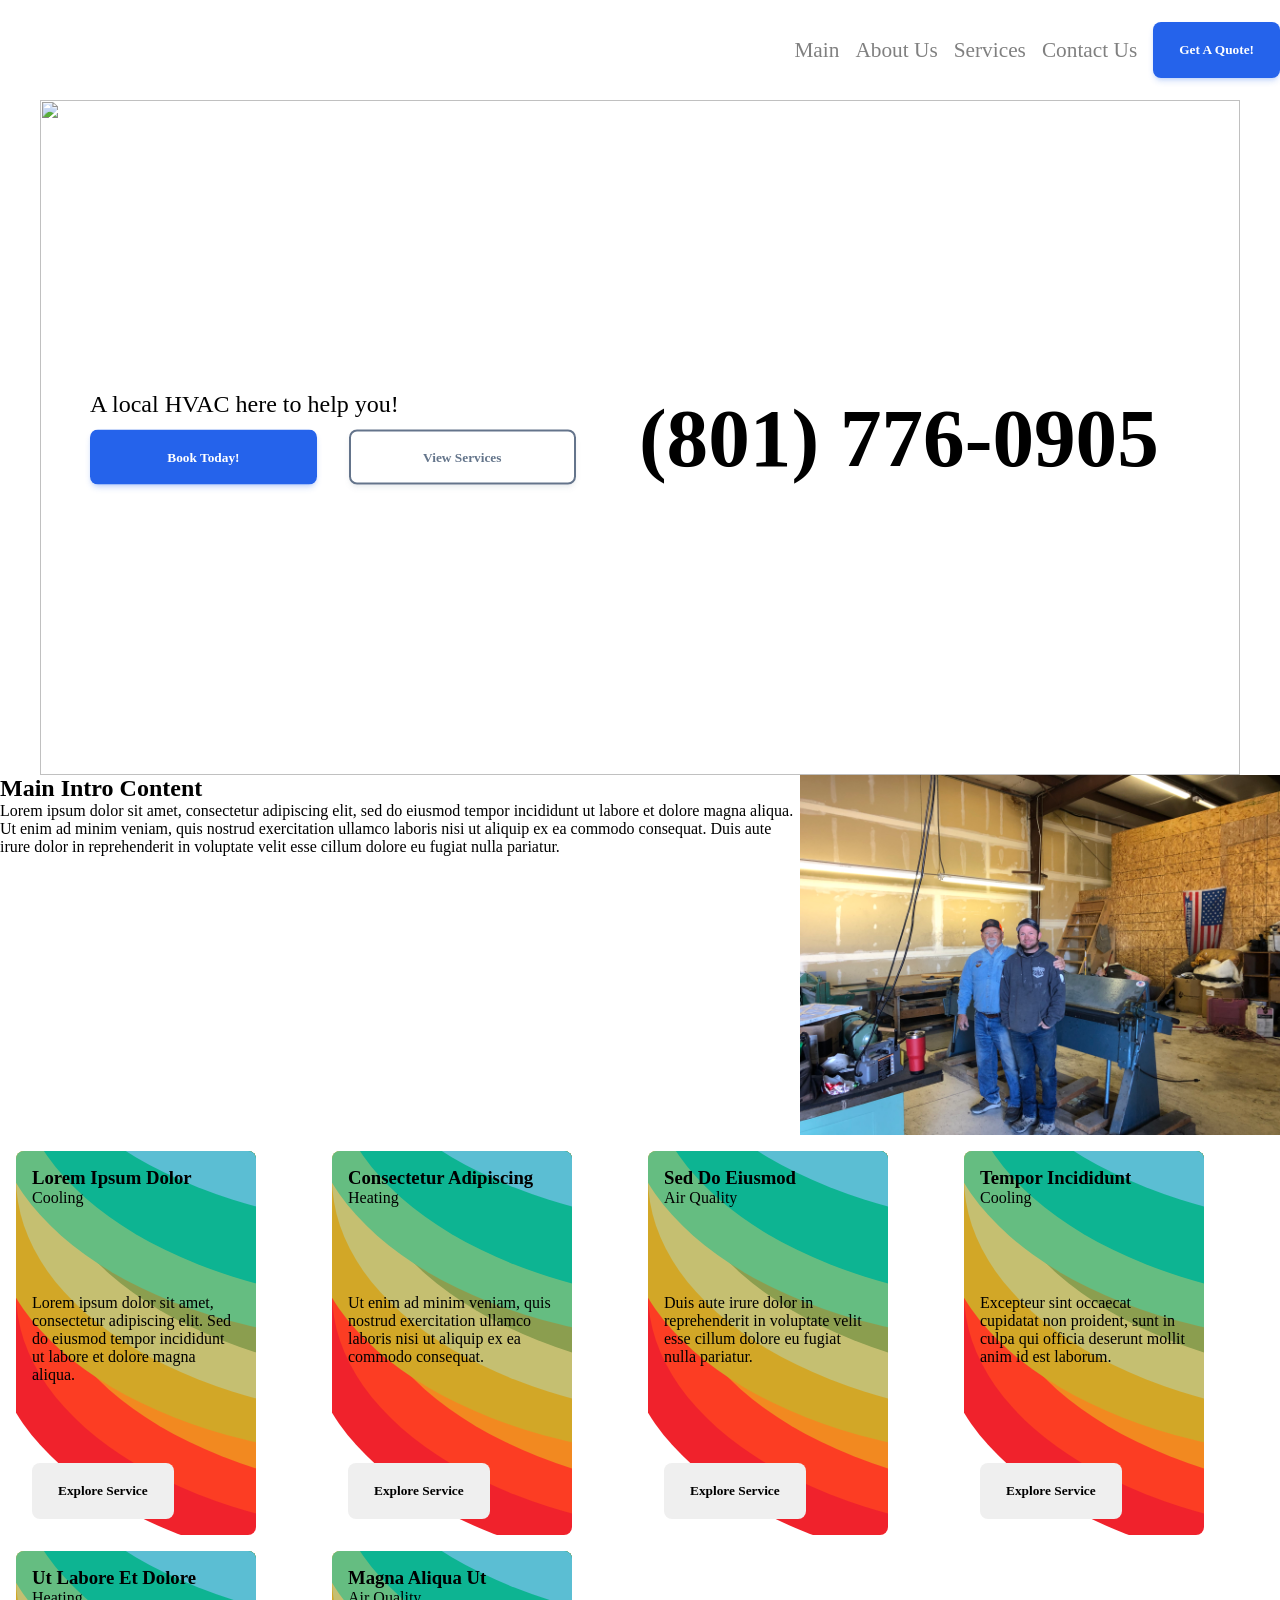
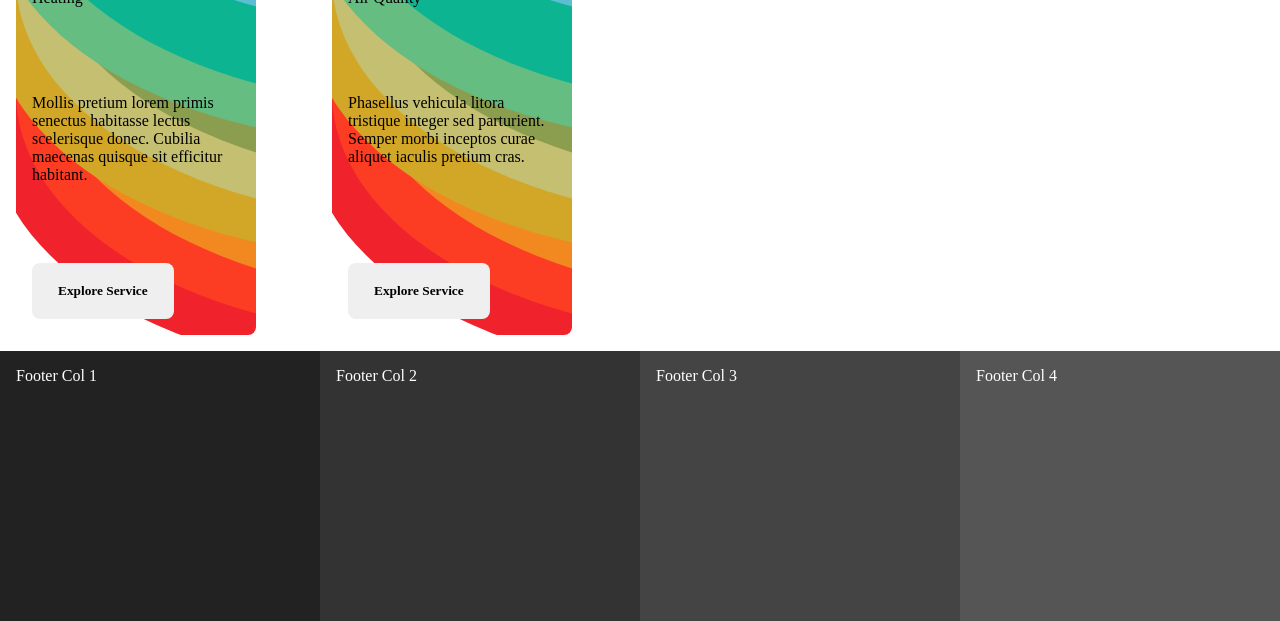
==== index.html @ 5fa92f4c "Change button class to use id for header button" ====
<!DOCTYPE html>
<html lang="en">
<head>
  <meta charset="UTF-8">
  <meta name="viewport" content="width=device-width, initial-scale=1.0">
  <title>Hero Layout Concept</title>
  <link rel="stylesheet" href="./styles/main.css">
  <script src="./scripts/service-card.js" defer></script>
</head>
<body>
  <heading>
    <div class="heading-logo-wrapper">
      <img>
    </div>
    <div class="heading-content-wrapper">
      <nav id="header-nav">
        <a href="./index.html" class="sd-hover">Main</a>
        <a class="cl-hover">About Us</a>
        <a href="./pages/services.html" class="vm-hover">Services</a>
        <a class="ssr-hover">Contact Us</a>
      </nav>
      <button id="header-btn" class="btn-primary">Get A Quote!</button>
    </div>
  </heading>

  <section id="hero">
    <div id="hero-container">
      <img id="hero-image" src="">
      <div id="hero-content">
        <div class="hero-number">(801) 776-0905</div>
        <div class="hero-desc">A local HVAC here to help you!</div>
        <button class="btn-primary btn-pri" onclick="window.location.href='./pages/service.html'">Book Today!</button>
        <button class="btn-secondary btn-sec" onclick="window.location.href='./pages/service.html'">View Services</button>
      </div>
    </div>
  </section>

  <section id="introduction">
    <div>
      <h2> Main Intro Content</h2>
      <p>
        Lorem ipsum dolor sit amet, consectetur adipiscing elit, sed do eiusmod tempor incididunt ut labore et dolore magna aliqua. Ut enim ad minim veniam, quis nostrud exercitation ullamco laboris nisi ut aliquip ex ea commodo consequat. Duis aute irure dolor in reprehenderit in voluptate velit esse cillum dolore eu fugiat nulla pariatur.
      </p>
    </div>
    <div>
      <img src="./assets/arrant_shop.jpeg">
    </div>
  </section>

  <section >
    <div id="services-track" class="limit">
      <!-- generated dynamically via javascript-->
    </div>
  </section>

  <!-- ------ FOOTER SECTION ------ -->
  <footer>
    <div style="background-color: #222; color: #fff; padding: var(--padding-m);">Footer Col 1</div>
    <div style="background-color: #333; color: #fff; padding: var(--padding-m);">Footer Col 2</div>
    <div style="background-color: #444; color: #fff; padding: var(--padding-m);">Footer Col 3</div>
    <div style="background-color: #555; color: #fff; padding: var(--padding-m);">Footer Col 4</div>
  </footer>

</body>
</html>
---- styles/main.css ----
/* ------ RESET FUNCTIONs ------*/
/* BOX SIZING */
*, *::before, *::after {
  /* Sets all elements to have the max box size of their border box*/
  box-sizing: border-box;
}

/* MARGIN AND PADDING*/
* {
  /* Sets all elements margins to zero*/
  margin: 0;
  /* Sets all elements paddings to zero*/
  padding: 0;
}

/* ------ ROOT STYLES ------ */
/*GLOBAL VARIABLES*/
:root {
  /* Arrant gradient colors*/
  --sky-dive: #5bbed3;
  --glacial-turquoise-shimmer: #58bcbe;
  --mint-leaf: #0db492;
  --clover-mist: #65bd81;
  --bamboo-grass-green: #8b9e4f;
  --linden-green: #c5bf71;
  --brassy: #d2a727;
  --vibrant-marigold: #f28920;
  --strawberry-spinach-red: #fc3d23;
  --microprose-red: #f0222c;

  /* Standardized padding values*/
  --padding-s: 0.5rem;
  --padding-m: 1rem;
  --padding-l: 1.5rem;
  
  /* Standardized font sizes*/
  --font-text: clamp(1rem, 0.95rem + 0.25vw, 1.063rem);
  --font-md: clamp(1.25rem, 1.18rem + 0.36vw, 1.333rem);
  --font-lg: clamp(1.563rem, 1.45rem + 0.54vw, 2.369rem);
  --font-xl: clamp(1.953rem, 1.78rem + 0.86vw, 2.369rem);
  --font-xxl: clamp(2.441rem, 2.19rem + 1.25vw, 3.157rem);

  /* Standardized line height values*/
  --lh-body: 1.6;
  --lh-heading: 1.2;
}


.sd-bg { background-color: var(--sky-dive); }
.gts-bg { background-color: var(--glacial-turqouise-shimmer); }
.ml-bg { background-color: var(--mint-leaf); }
.cm-bg { background-color: var(--clover-mist); }
.bgg-bg { background-color: var(--bamboo-grass-green); }
.lg-bg { background-color: var(--linden-green); }
.b-bg { background-color: var(--brassy); }
.vm-bg { background-color: var(--vibrant-marigold); }
.ssr-bg { background-color: var(--strawberry-spinach-red); }
.mr-bg { background-color: var(--microprose-red); }

/* ------ STRUCTURAL LAYOUT ------ */
heading {
  position: sticky;
  top: 0;
  height: clamp(60px, 12vh, 100px);
  
  display: grid;
  grid-template-columns: auto 1fr auto;

  background-color: white;
  z-index: 1000;
}

heading > *:first-child {
  height: 100%;
  aspect-ratio: 1 / 1; 
}

heading > *:nth-child(2) {
  grid-column: 3;
}

.heading-content-wrapper {
  position: relative;
  height: auto;
  width: auto;
  
  display: flex;
  flex-direction: row;
  justify-content: center;
  align-items: center;
}

#header-nav {
  position: relative;
  padding: var(--padding-m);
  width: auto;
  
  display: flex;
  flex-direction: row;  
  justify-content: space-evenly;
  gap: 16px;
}

#header-nav a {
  text-decoration: none;
  color: grey;
  font-size: var(--font-md);
  cursor: pointer;
}

#header-nav a:hover {
  text-decoration: underline;
}

.sd-hover:hover { color: var(--sky-dive) !important; }
.cl-hover:hover { color: var(--clover-mist) !important; }
.vm-hover:hover { color: var(--vibrant-marigold) !important; }
.ssr-hover:hover { color: var(--strawberry-spinach-red) !important; }

footer {
  position: relative;
  height: 30svh;

  display: grid;
  grid-template-columns: repeat(4, 1fr);
  z-index: 999;
}

#hero {
  position: relative;
  display: grid;
  grid-template-columns: 1fr;
  max-height: 80svh;
  overflow: hidden;
}

#hero-container {
  width: 100%;
  max-width: 1200px;
  margin: 0 auto;
  aspect-ratio: 4 / 3;

  display: flex;
  justify-content: center;
  align-items: center;
}

@media (min-width: 768px) {
  #hero-container {
    aspect-ratio: 16 / 9;
  }
}

#hero-image {
  width: 100%;
  height: 100%;
  object-fit: cover;
  display: block
}


#hero-content {
  position: absolute;
  top: 50%;
  left: 50%;
  transform: translate(-50%, -50%);

  display: grid;
  grid-template-columns: 1fr 1fr;
  grid-template-areas: 
    "number      number"
    "description description"
    "button1     button2";
  gap: 16px;
  width: 90%;
}

@media (min-width: 768px) {
  #hero-content {
    grid-template-columns: repeat(4, 1fr);
    grid-template-areas:
      "description description number number"
      "button1     button2     number number";
    column-gap: 32px;
    row-gap: 12px;
    align-items: center;
    width: 95%;
    max-width: 1100px;
  }
}

.hero-number { 
  grid-area: number; 
  font-weight: 800;
  line-height: 0.9;
  text-align: center;
  font-size: clamp(2rem, 6.5vw, 6rem);
  white-space: nowrap;
}

@media (min-width: 768) {
  .hero-number {
    text-align: right;
  }
}

.hero-desc { 
  grid-area: description; 
  font-size: clamp(1.1rem, 2vw, 1.5rem);
}

.btn-pri { grid-area: button1; }
.btn-sec { grid-area: button2; }

#introduction {
  display: grid;
  grid-template-columns: minmax(600px, 5fr) minmax(200px, 3fr);
}

@media ( max-width: 768px) {
  #introduction {
    display: grid;
  }
}

#services-track {
  display: grid;
  grid-template-columns: repeat(auto-fit, minmax(280px, 1fr));
  gap: 16px;

  padding: var(--padding-m);
}

.service-card {
  position: relative;
  height: clamp(360px, 30vw, 480px);
  max-width: 240px;

  display: grid;
  grid-template-rows: 3fr 4fr 1fr;

  border-radius: 0.5rem;
  padding: var(--padding-m);
  overflow: hidden;
  box-shadow: 0 wp

}

.service-card:hover {
  transform: translateY(-4px);
  box-shadow: 0 10px 15px -3px rgba(0, 0, 0, 0.1);
}

.service-img {
  width: 100%;
  height: 100%;
  object-fit: cover;
}

.service-body {
  padding: 1.5rem;
  display: flex;
  flex-direction: column;
  flex-grow: 1;
}

.service-header, .service-content, .service-btn-wrapper {
  z-index: 10;
}

/* ------ ELEMENT STYLES ------ */
img {
  max-width: 100%;
  height: auto;
  display: block;
}

button {
  display: inline-flex;
  align-items: center;
  justify-content: center;
  padding: 1rem 1.5rem;
  font-family: inherit;
  font-size: va(--font-text);
  font-weight: 600;
  line-height: 1.5;
  text-decoration: none;
  border-radius: 0.5rem;
  cursor: pointer;
  transition: all 0.2s ease-in-out;
  border: 2px solid transparent;
  outline: none;
  white-space: nowrap;
}

.btn:focus-visible {
  box-shadow: 0 0 0 3px rgba(37, 99, 235, 0.4);
}

.btn:disabled {
  opacity: 0.6;
  cursor: not-allowed;
}

.btn-primary {
  background-color: #2563eb;
  color: #ffffff;
  box-shadow: 0 4px 6px -1px rgba(37, 99, 235, 0.2), 
              0 2px 4px -2px rgba(37, 99, 235, 0.2);
  transition: transform 0.2s ease, box-shadow 0.2s ease, background-color 0.2s ease;
}

.btn-primary:hover {
  background-color: #1d4ed8;
  transform: translate(-5px, -5px);
  box-shadow: 0 10px 15px -3px rgba(37, 99, 235, 0.3), 
              0 4px 6px -4px rgba(37, 99, 235, 0.3);
}

.btn-primary:active {
  background-color: #1e40af;
  transform: translate(5px, 5px);
  box-shadow: 0 2px 4px -1px rgba(37, 99, 235, 0.2);
}

.btn-secondary {
  background-color: transparent;
  border-color: #64748b;
  color: #64758b;
  box-shadow: 0 4px 6px -1px rgba(100, 116, 139, 0.1), 
              0 2px 4px -2px rgba(100, 116, 139, 0.1);
}

.btn-secondary:hover {
  background-color: #f1f5f9;
  color: #475569;
  border-color: #475569;
  tranform: translate(-5px, -5px);
  box-shadow: 0 10px 15px -3px rgba(100, 116, 139, 0.15), 
              0 4px 6px -4px rgba(100, 116, 139, 0.15);
}

.btn-secondary:active {
  background-color: #e2e8f0;
  transform: translate(5px, 5px);
  box-shadow: 0 2px 4px -1px rgba(100, 116, 139, 0.1);
}

.hero-number {
  width: 14ch;
}


/* ------ FONT STYLES ------ */
.text-no-wrap { white-space: nowrap; }

.font-xxl {
  font-size: var(--font-xxl);
  color: var(--microprose-red);
}

.bold {
  font-weight: 700;
}

/* ----- CARD BACKGROUND ------ */
.stream-container {
  position: absolute;
  top: 0;
  left: 0;
  height: 100%;
  width: 100%;
  z-index: 1;
  pointer-events: none;
  overflow: hidden;
}

.stream {
  position: absolute;
  height: 150%;
  aspect-ratio: 1 / 1;
  border-radius: 38% 62% 29% 71% / 58% 33% 67% 42%;
}

.animation-set-1 { animation: wave-flow 12s infinite linear; }
.animation-set-2 { animation: wave-flow 14s infinite linear; }
.animation-set-3 { animation: wave-flow 16s infinite linear; }

.offset-0 { left: -10%; top: -40%; }
.offset-1 { left: 0%; top: -50%; }
.offset-2 { left: 10%; top: -60%; }
.offset-3 { left: -10%; top: -70%; }
.offset-4 { left: 0%; top: -80%; }
.offset-5 { left: 10%; top: -90%; }
.offset-6 { left: -10%; top: -100%; }
.offset-7 { left: 0%; top: -110%; }
.offset-8 { left: 10%; top: -120%; }
.offset-9 { left: 0%; top: -130%; }

@keyframes wave-flow {
  0% {
    transform: translateX(0) rotate(0deg);
  }
  50% {
    /* Push the wave horizontally while it is rotating to warp the gradient path */
    transform: translateX(-25%) rotate(180deg);
  }
  100% {
    transform: translateX(0%) rotate(360deg);
  }
}
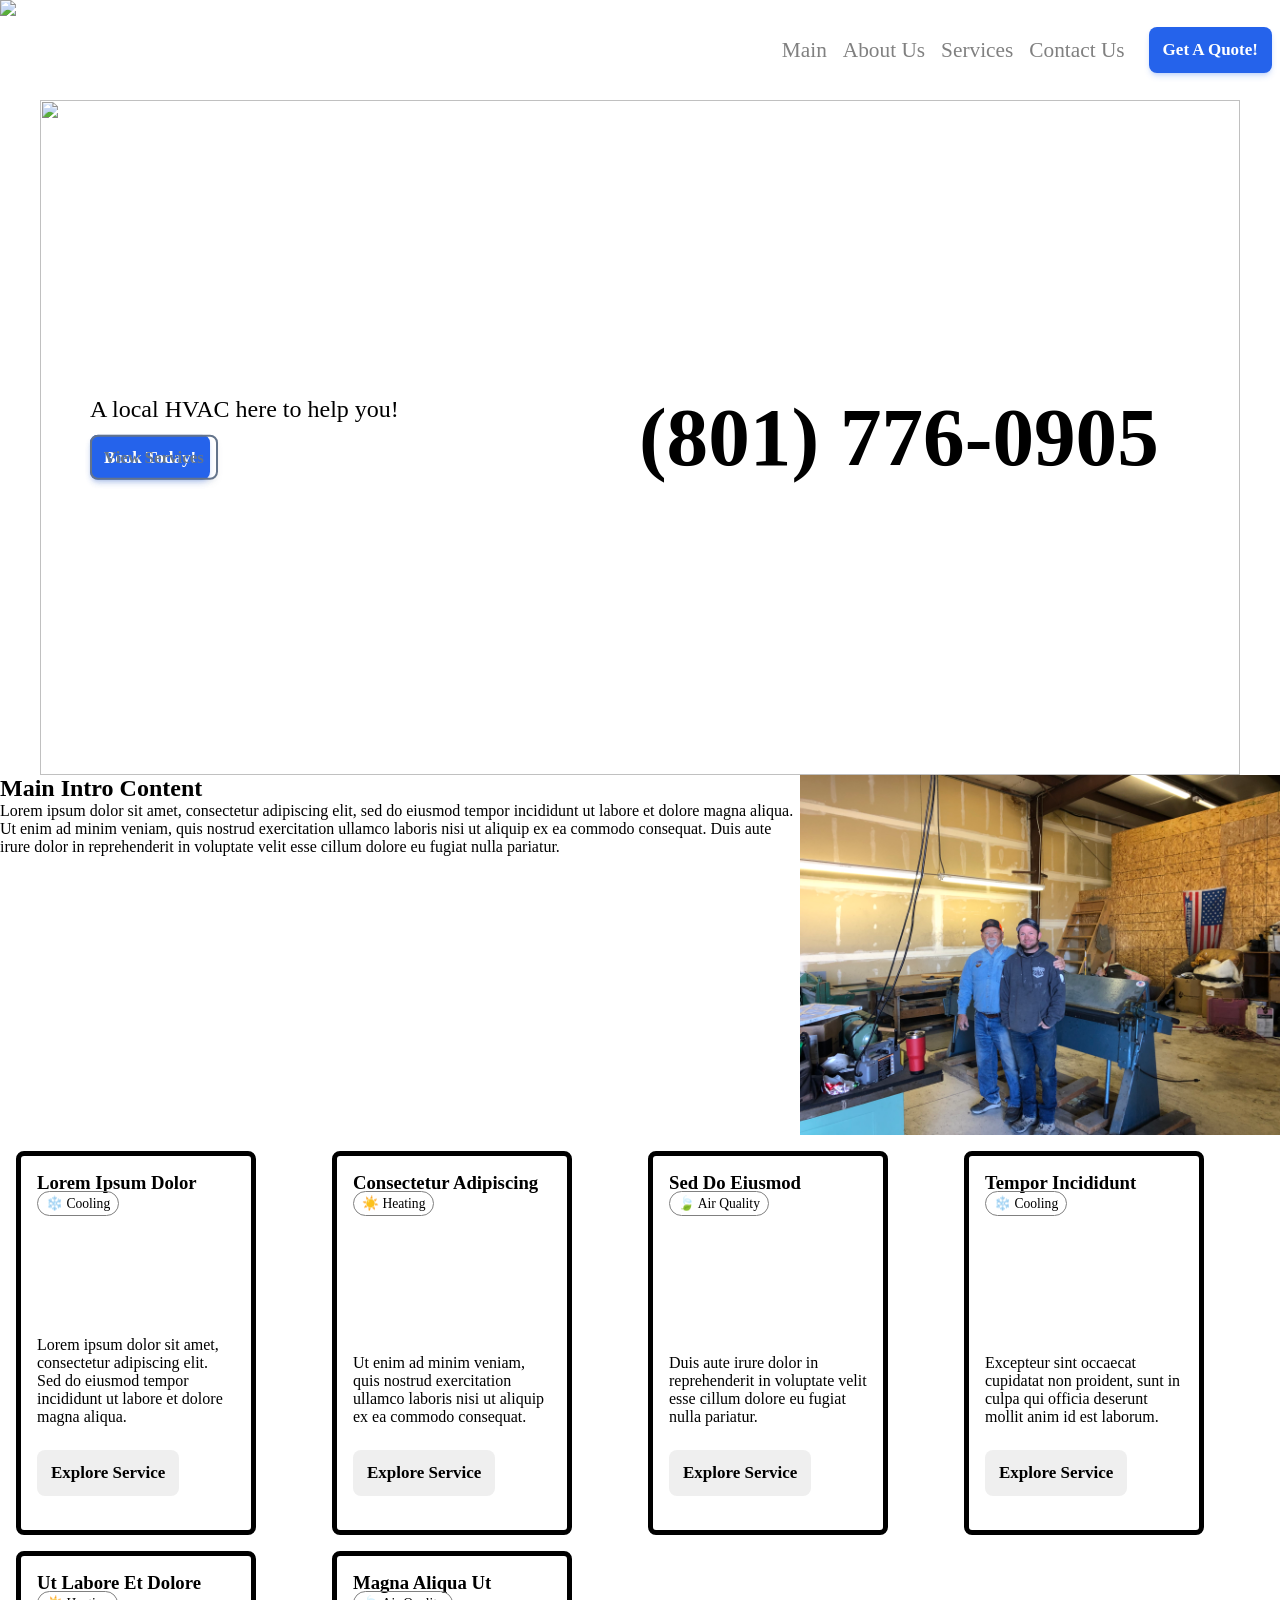
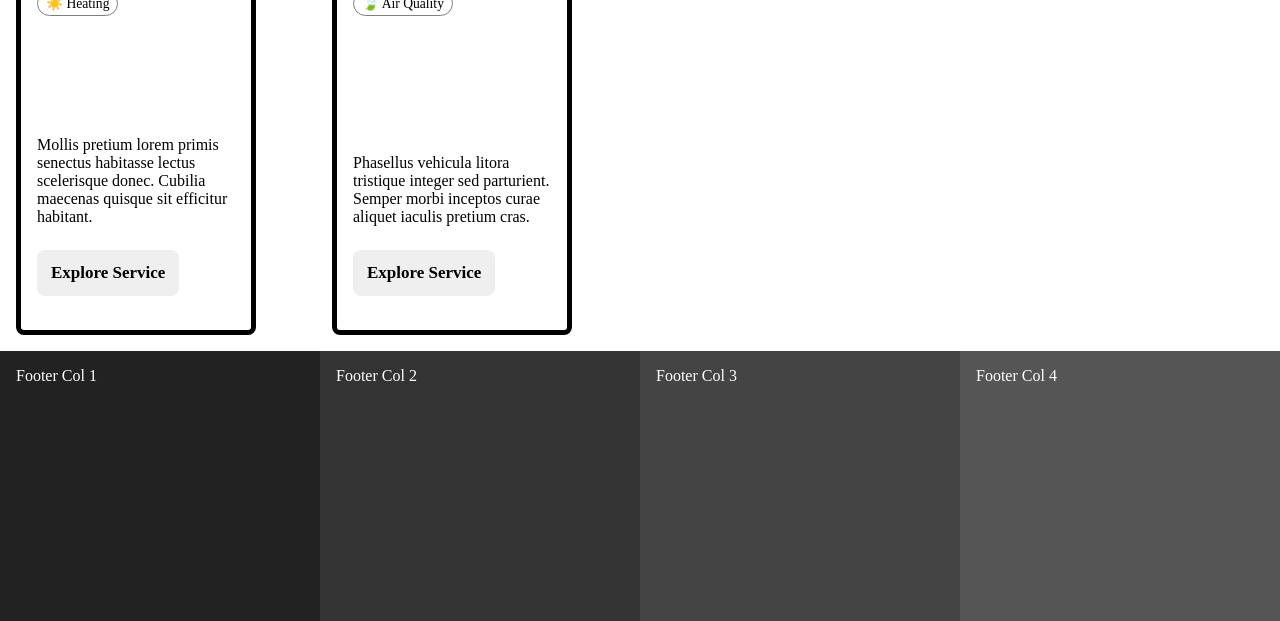
==== commit 5e0f0bf4: "Add source to heading logo image in index.html" ====
--- a/index.html
+++ b/index.html
@@ -10,7 +10,7 @@
 <body>
   <heading>
     <div class="heading-logo-wrapper">
-      <img>
+      <img src="./assets/arrant-logo.jfif">
     </div>
     <div class="heading-content-wrapper">
       <nav id="header-nav">
--- a/styles/main.css
+++ b/styles/main.css
@@ -166,11 +166,11 @@
   transform: translate(-50%, -50%);
 
   display: grid;
-  grid-template-columns: 1fr 1fr;
+  grid-template-columns: 1fr;
   grid-template-areas: 
-    "number      number"
-    "description description"
-    "button1     button2";
+    "number"
+    "description"
+    "button";
   gap: 16px;
   width: 90%;
 }
@@ -180,7 +180,7 @@
     grid-template-columns: repeat(4, 1fr);
     grid-template-areas:
       "description description number number"
-      "button1     button2     number number";
+      "button     button     number number";
     column-gap: 32px;
     row-gap: 12px;
     align-items: center;
@@ -209,8 +209,8 @@
   font-size: clamp(1.1rem, 2vw, 1.5rem);
 }
 
-.btn-pri { grid-area: button1; }
-.btn-sec { grid-area: button2; }
+.btn-pri { grid-area: button; }
+.btn-sec { grid-area: button; }
 
 #introduction {
   display: grid;
@@ -237,13 +237,12 @@
   max-width: 240px;
 
   display: grid;
-  grid-template-rows: 3fr 4fr 1fr;
-
+  grid-template-rows: 1fr auto 64px;
+
+  border: 5px solid black;
   border-radius: 0.5rem;
   padding: var(--padding-m);
   overflow: hidden;
-  box-shadow: 0 wp
-
 }
 
 .service-card:hover {
@@ -251,17 +250,16 @@
   box-shadow: 0 10px 15px -3px rgba(0, 0, 0, 0.1);
 }
 
-.service-img {
-  width: 100%;
-  height: 100%;
-  object-fit: cover;
-}
-
-.service-body {
-  padding: 1.5rem;
-  display: flex;
-  flex-direction: column;
-  flex-grow: 1;
+.service-category {
+  border: 1px solid gray;
+  border-radius: 1rem;
+  padding: calc(var(--padding-s) / 2) var(--padding-s);
+  display: inline;
+  font-size: calc(var(--font-text) * 0.8);
+}
+
+.service-content {
+  padding: var(--padding-l) 0;
 }
 
 .service-header, .service-content, .service-btn-wrapper {
@@ -279,9 +277,9 @@
   display: inline-flex;
   align-items: center;
   justify-content: center;
-  padding: 1rem 1.5rem;
+  padding: 0.5rem 0.75rem;
   font-family: inherit;
-  font-size: va(--font-text);
+  font-size: var(--font-text);
   font-weight: 600;
   line-height: 1.5;
   text-decoration: none;
@@ -291,6 +289,7 @@
   border: 2px solid transparent;
   outline: none;
   white-space: nowrap;
+  width: fit-content;
 }
 
 .btn:focus-visible {
@@ -344,6 +343,10 @@
   background-color: #e2e8f0;
   transform: translate(5px, 5px);
   box-shadow: 0 2px 4px -1px rgba(100, 116, 139, 0.1);
+}
+
+#header-btn {
+  margin: var(--padding-s);
 }
 
 .hero-number {
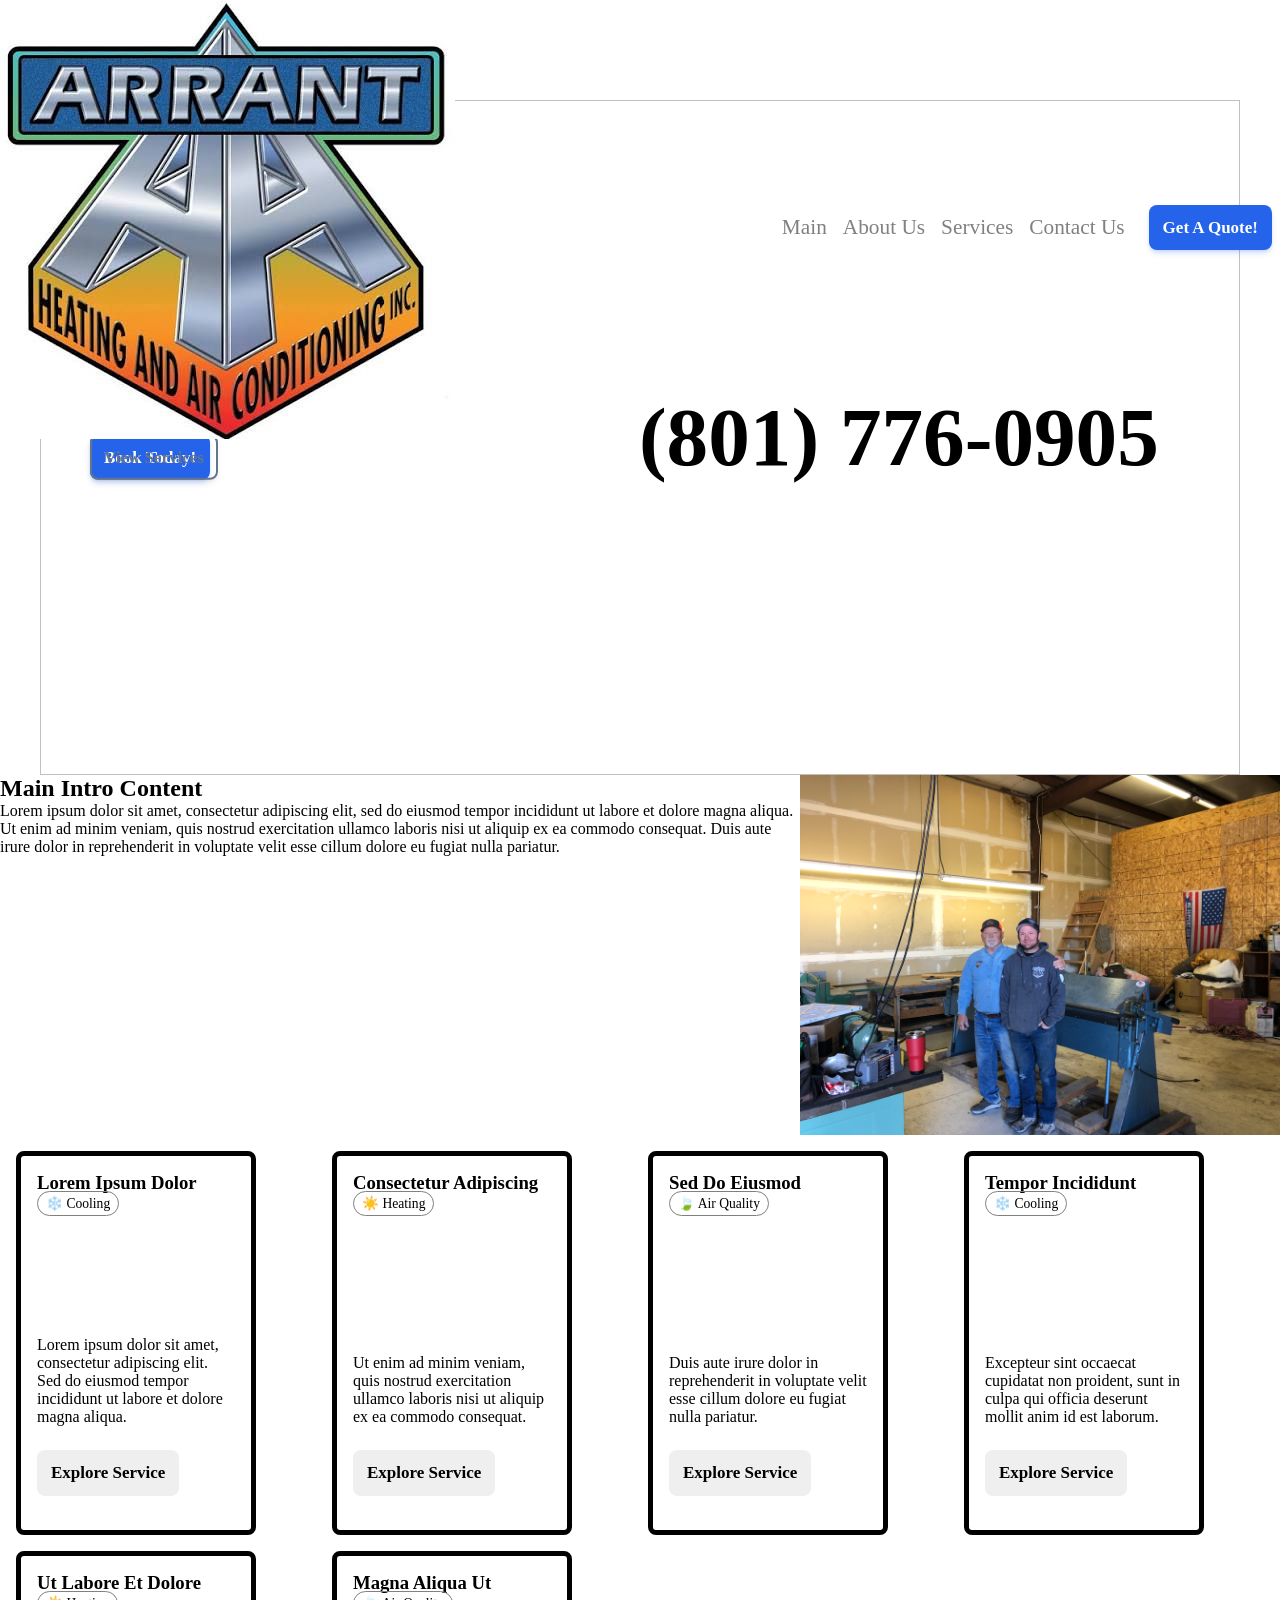
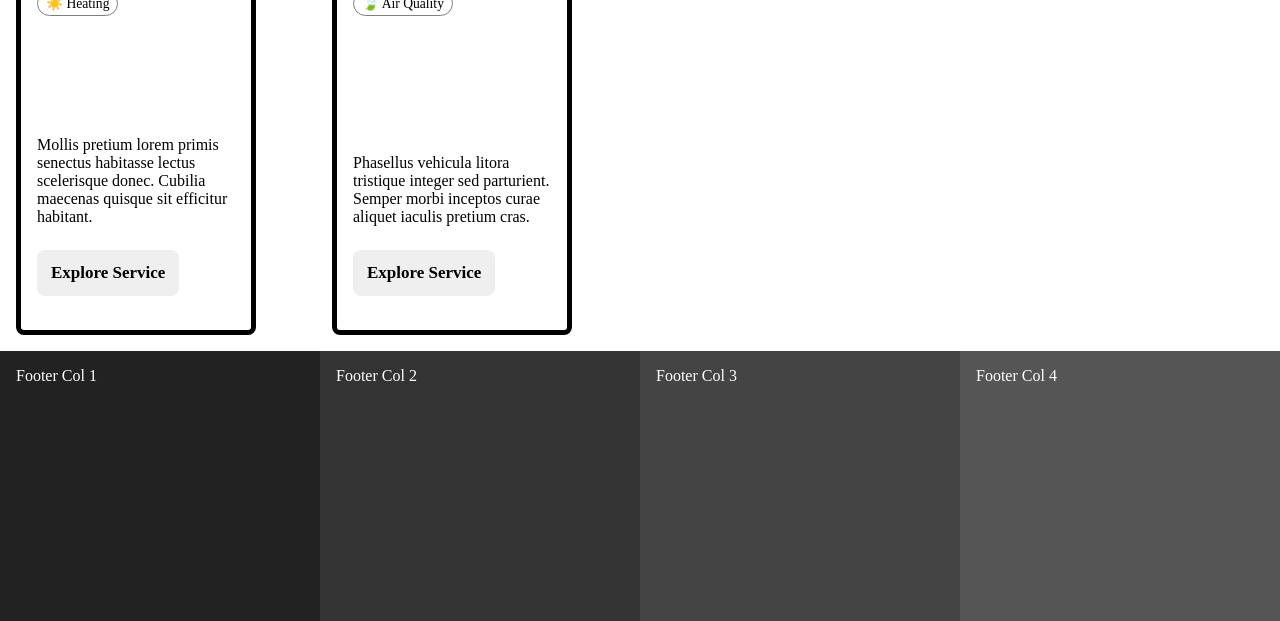
==== commit d3119d28: "Fix logo image filename in index.html" ====
--- a/index.html
+++ b/index.html
@@ -10,7 +10,7 @@
 <body>
   <heading>
     <div class="heading-logo-wrapper">
-      <img src="./assets/arrant-logo.jfif">
+      <img src="./assets/arrant_logo.jfif">
     </div>
     <div class="heading-content-wrapper">
       <nav id="header-nav">
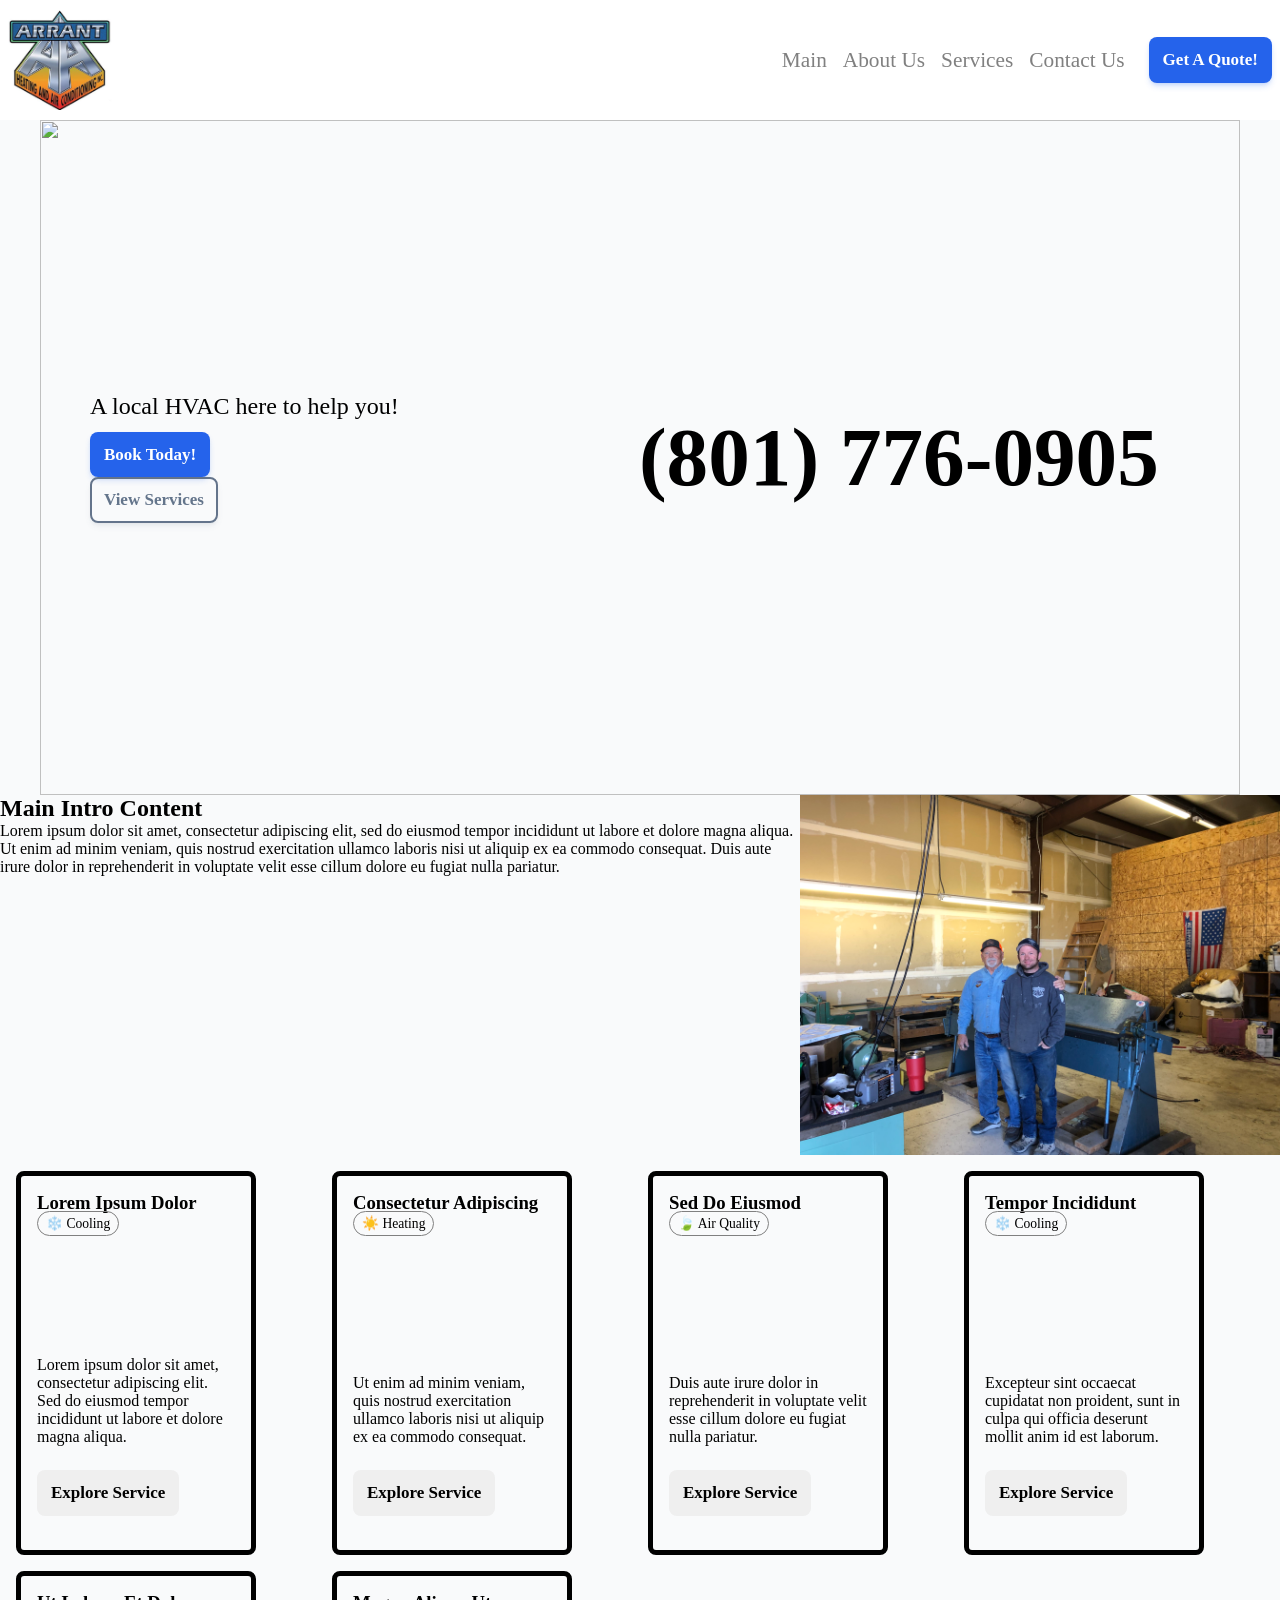
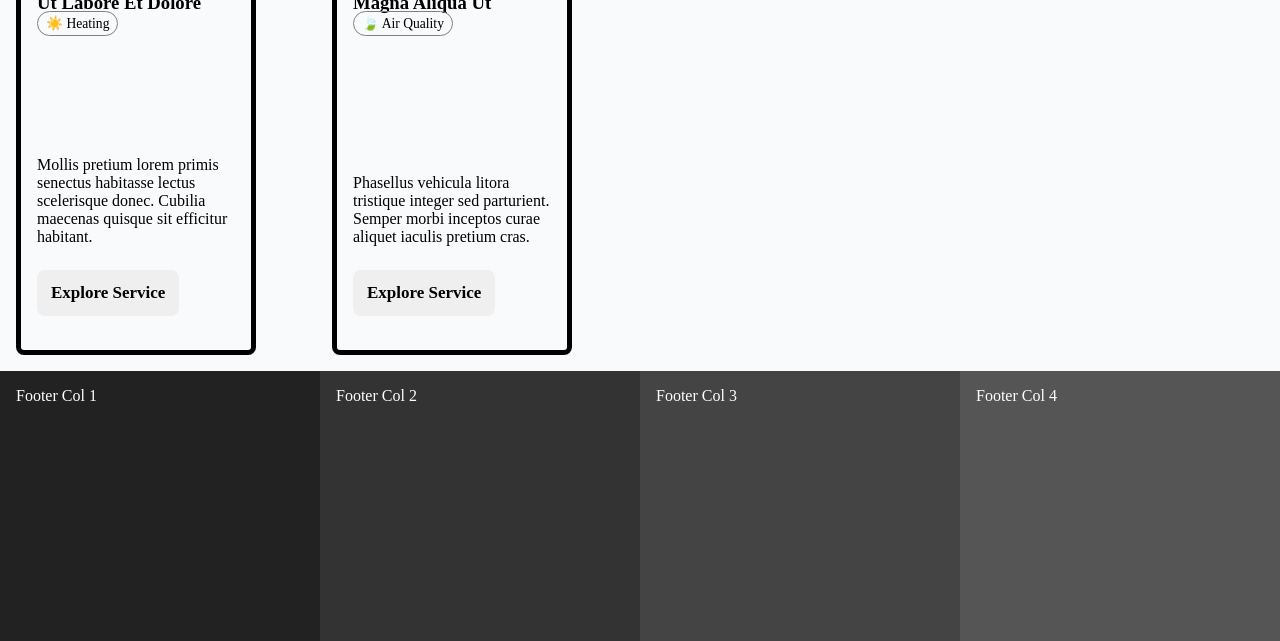
==== commit 99735e52: "Wrap buttons in a div for better layout" ====
--- a/index.html
+++ b/index.html
@@ -29,8 +29,10 @@
       <div id="hero-content">
         <div class="hero-number">(801) 776-0905</div>
         <div class="hero-desc">A local HVAC here to help you!</div>
-        <button class="btn-primary btn-pri" onclick="window.location.href='./pages/service.html'">Book Today!</button>
-        <button class="btn-secondary btn-sec" onclick="window.location.href='./pages/service.html'">View Services</button>
+        <div class="btn-hero-group">
+          <button class="btn-primary btn-pri" onclick="window.location.href='./pages/service.html'">Book Today!</button>
+          <button class="btn-secondary btn-sec" onclick="window.location.href='./pages/service.html'">View Services</button>
+        </div>
       </div>
     </div>
   </section>
--- a/styles/main.css
+++ b/styles/main.css
@@ -58,10 +58,14 @@
 .mr-bg { background-color: var(--microprose-red); }
 
 /* ------ STRUCTURAL LAYOUT ------ */
+body {
+  background-color: #f9fafb;
+}
+
 heading {
   position: sticky;
   top: 0;
-  height: clamp(60px, 12vh, 100px);
+  height: clamp(120px, 12vh, 200px);
   
   display: grid;
   grid-template-columns: auto 1fr auto;
@@ -77,6 +81,17 @@
 
 heading > *:nth-child(2) {
   grid-column: 3;
+}
+
+.heading-logo-wrapper {
+  display: flex;
+  align-items: center;
+  justify-content: center;
+}
+
+.heading-logo-wrapper img {
+  width: auto;
+  height: clamp(60px, 12vh, 100px);
 }
 
 .heading-content-wrapper {
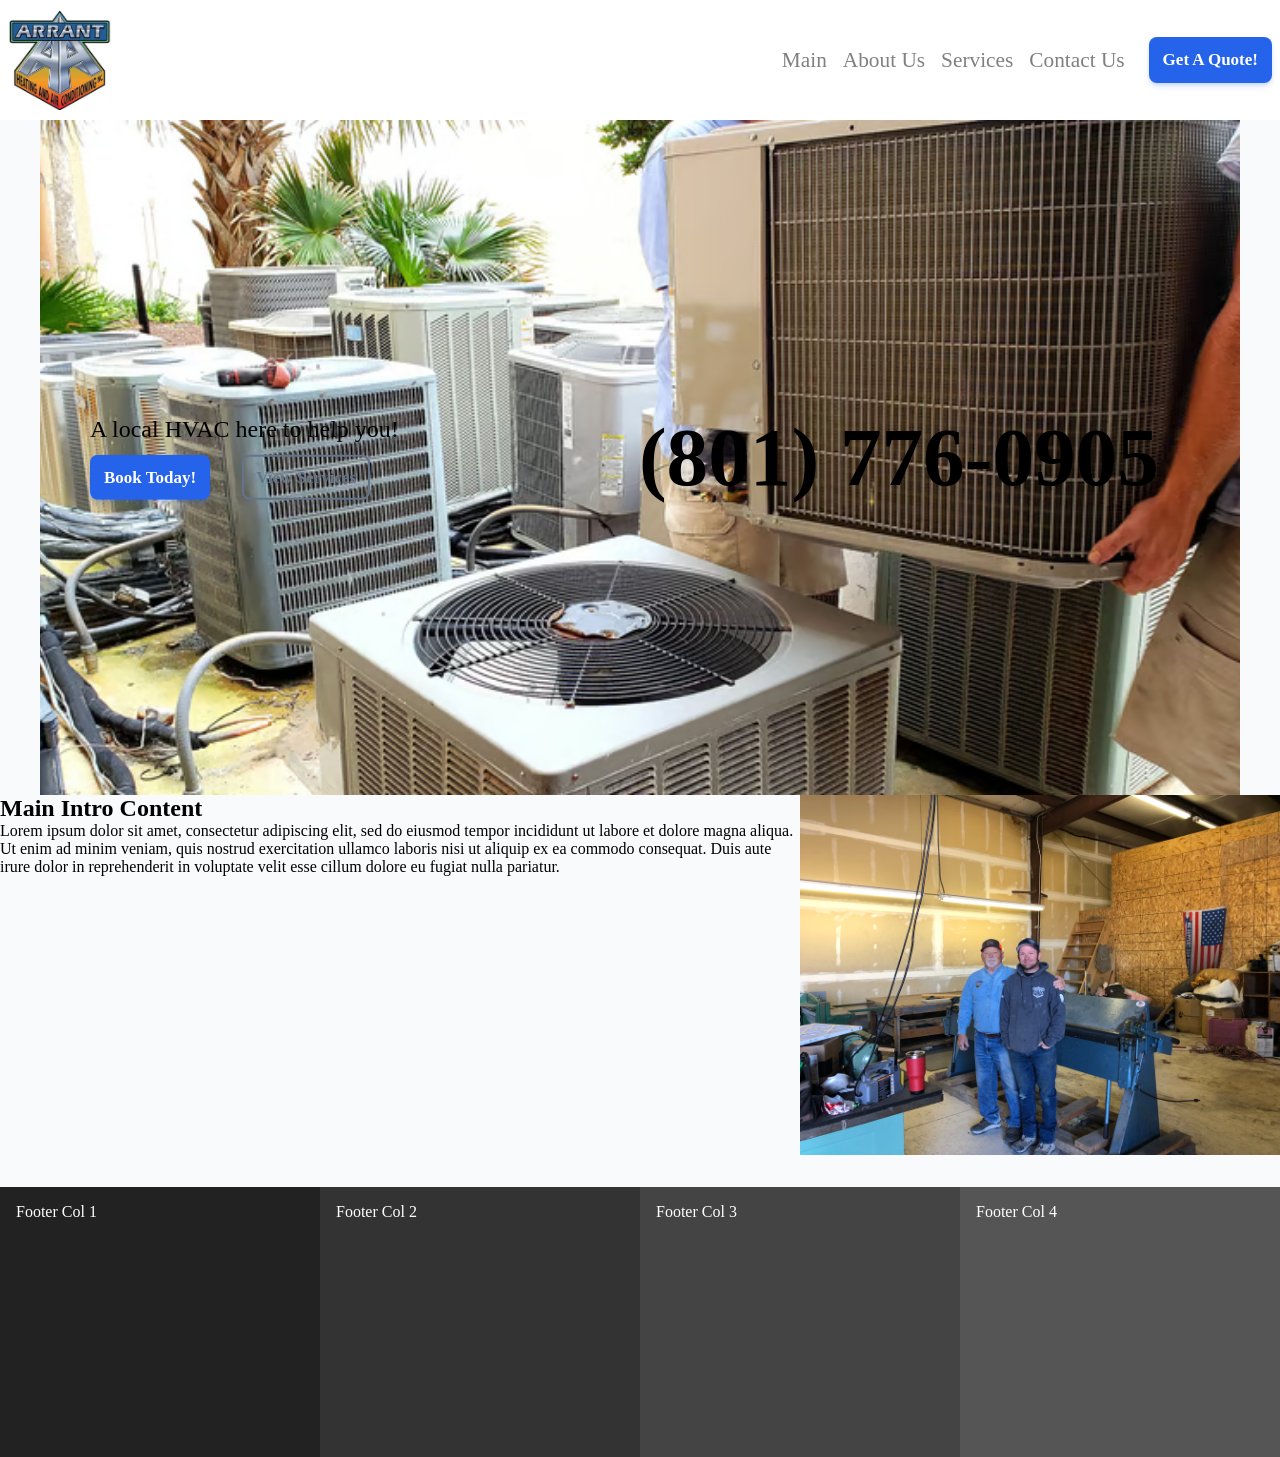
==== commit 7cac3942: "Update hero image source in index.html" ====
--- a/index.html
+++ b/index.html
@@ -25,7 +25,7 @@
 
   <section id="hero">
     <div id="hero-container">
-      <img id="hero-image" src="">
+      <img id="hero-image" src="./assets/air_conditioners.avif">
       <div id="hero-content">
         <div class="hero-number">(801) 776-0905</div>
         <div class="hero-desc">A local HVAC here to help you!</div>
--- a/styles/main.css
+++ b/styles/main.css
@@ -222,6 +222,13 @@
 .hero-desc { 
   grid-area: description; 
   font-size: clamp(1.1rem, 2vw, 1.5rem);
+}
+
+.btn-hero-group {
+  grid-area: button;
+  display: flex;
+  flex-direction: row;
+  gap: 32px;
 }
 
 .btn-pri { grid-area: button; }
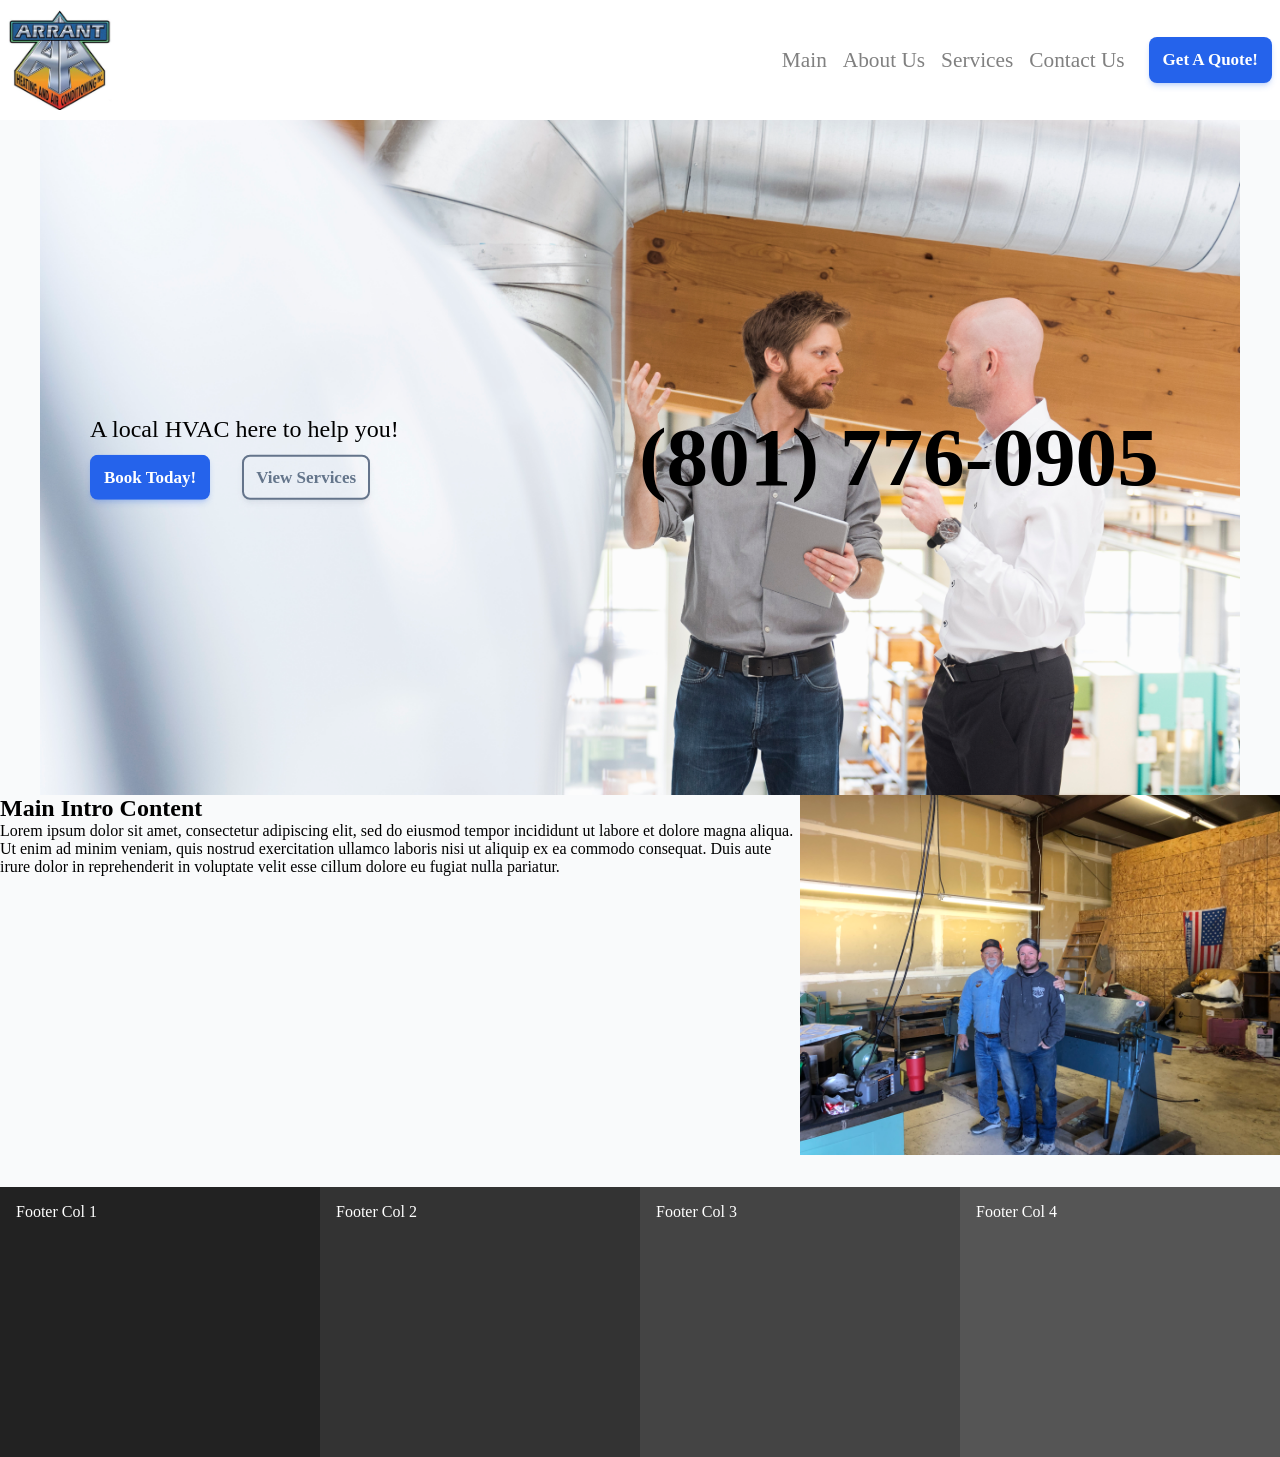
==== commit eca4ab1c: "Update hero image in index.html" ====
--- a/index.html
+++ b/index.html
@@ -25,7 +25,7 @@
 
   <section id="hero">
     <div id="hero-container">
-      <img id="hero-image" src="./assets/air_conditioners.avif">
+      <img id="hero-image" src="./assets/two-men-discussing-business-in-industrial-setting-2026-11-06-20-09-04-utc.jpg">
       <div id="hero-content">
         <div class="hero-number">(801) 776-0905</div>
         <div class="hero-desc">A local HVAC here to help you!</div>
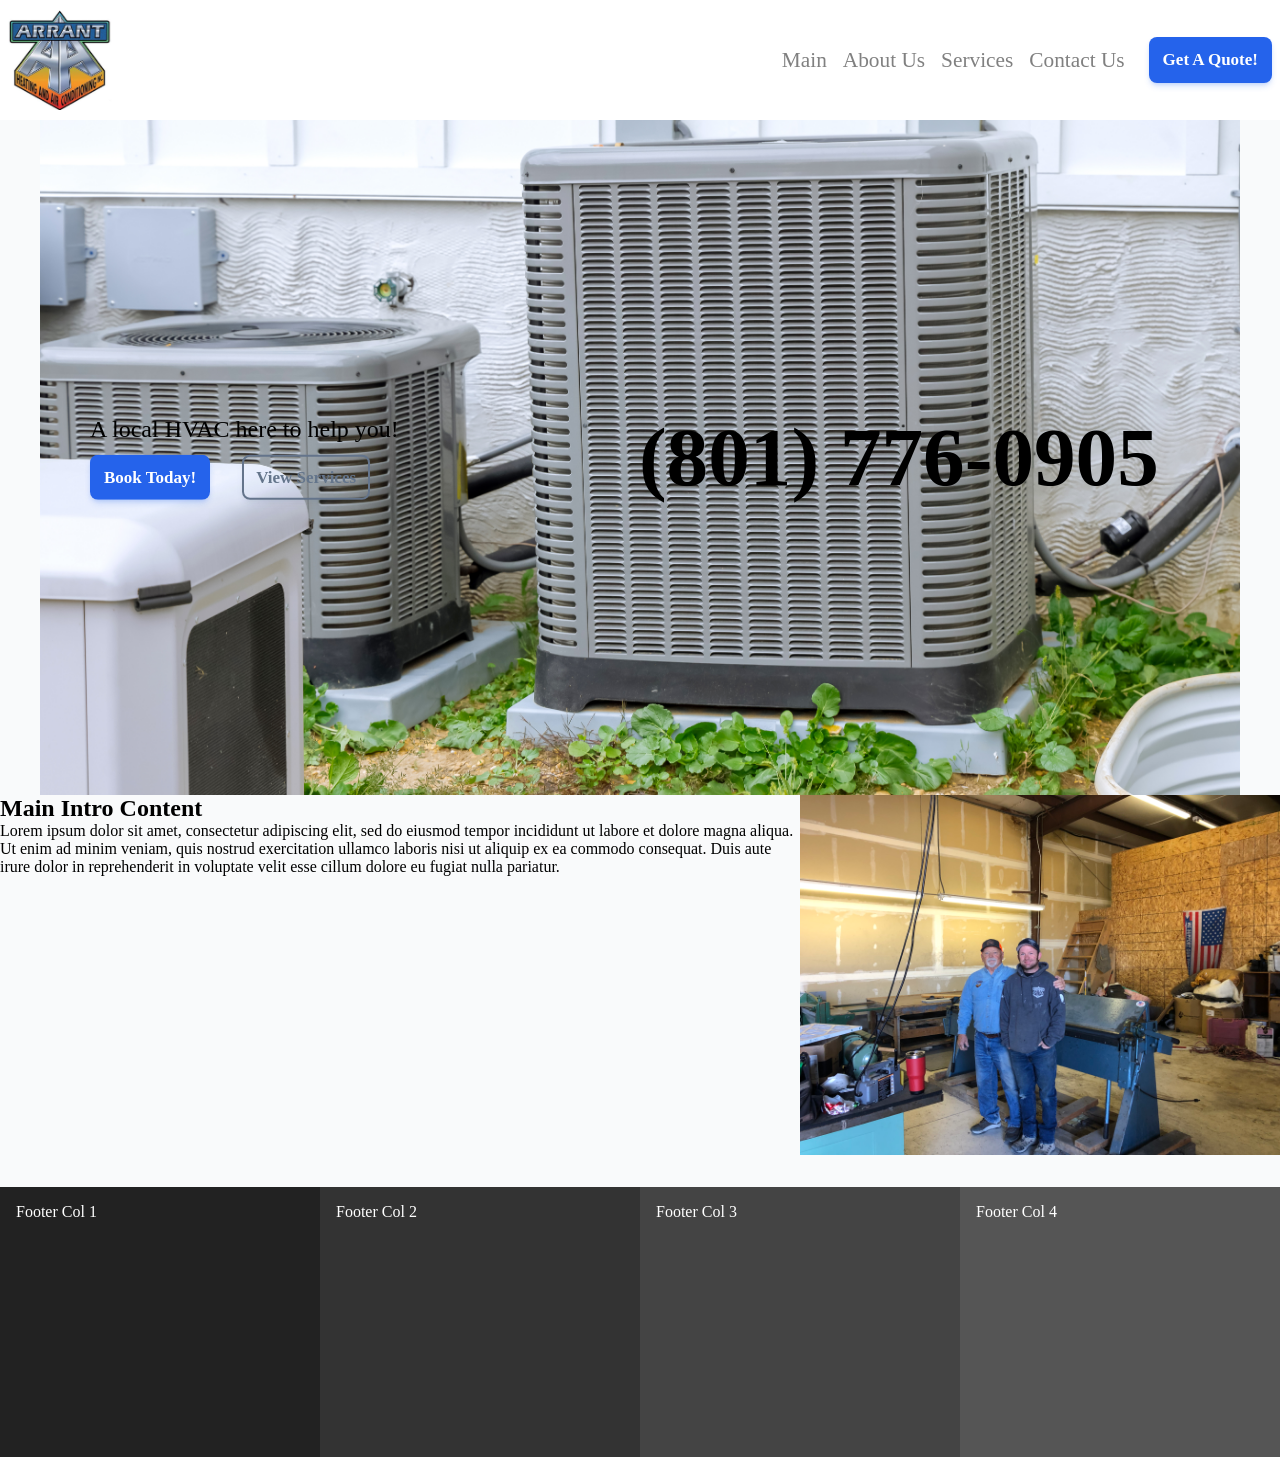
==== commit 9e2ffc30: "Update hero image source in index.html" ====
--- a/index.html
+++ b/index.html
@@ -25,7 +25,7 @@
 
   <section id="hero">
     <div id="hero-container">
-      <img id="hero-image" src="./assets/two-men-discussing-business-in-industrial-setting-2026-11-06-20-09-04-utc.jpg">
+      <img id="hero-image" src="./assets/air-conditioning-units-beside-building-in-suburban.jpg">
       <div id="hero-content">
         <div class="hero-number">(801) 776-0905</div>
         <div class="hero-desc">A local HVAC here to help you!</div>
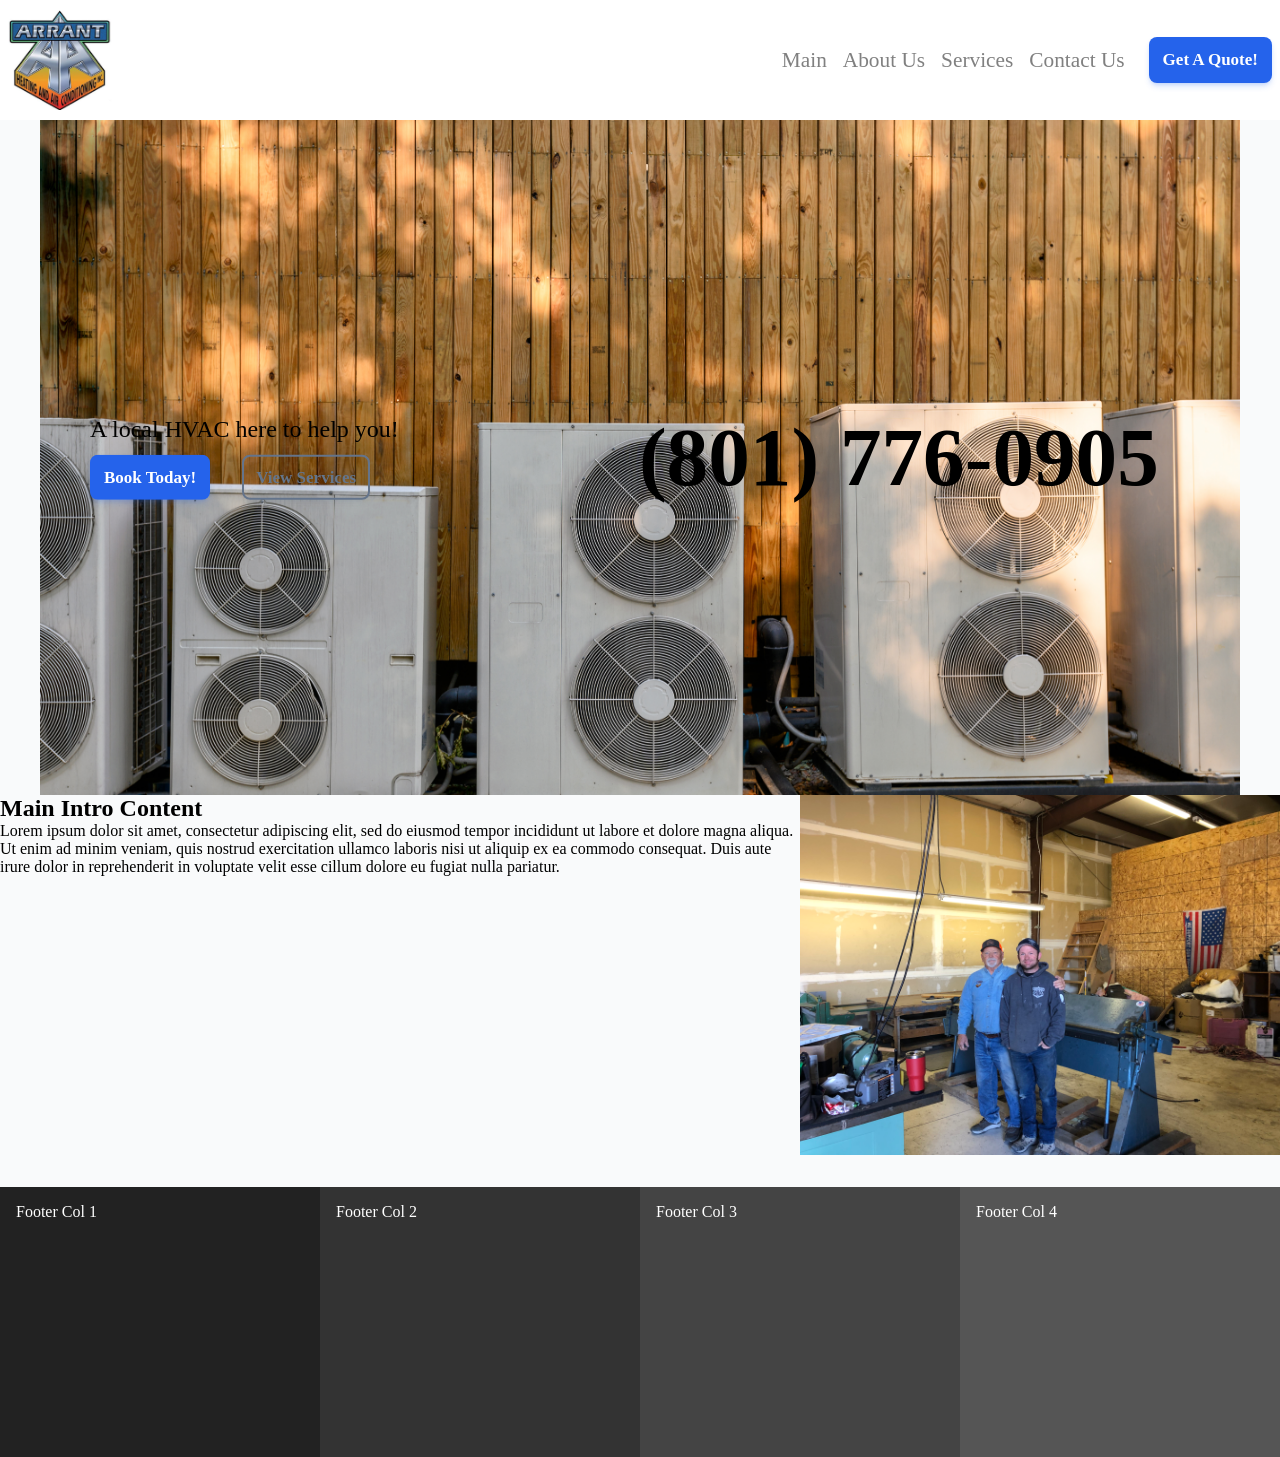
==== commit 471f32e1: "Update hero image in index.html" ====
--- a/index.html
+++ b/index.html
@@ -25,7 +25,7 @@
 
   <section id="hero">
     <div id="hero-container">
-      <img id="hero-image" src="./assets/air-conditioning-units-beside-building-in-suburban.jpg">
+      <img id="hero-image" src="./assets/air-conditioning-units-against-wooden-building-wall.jpg">
       <div id="hero-content">
         <div class="hero-number">(801) 776-0905</div>
         <div class="hero-desc">A local HVAC here to help you!</div>
